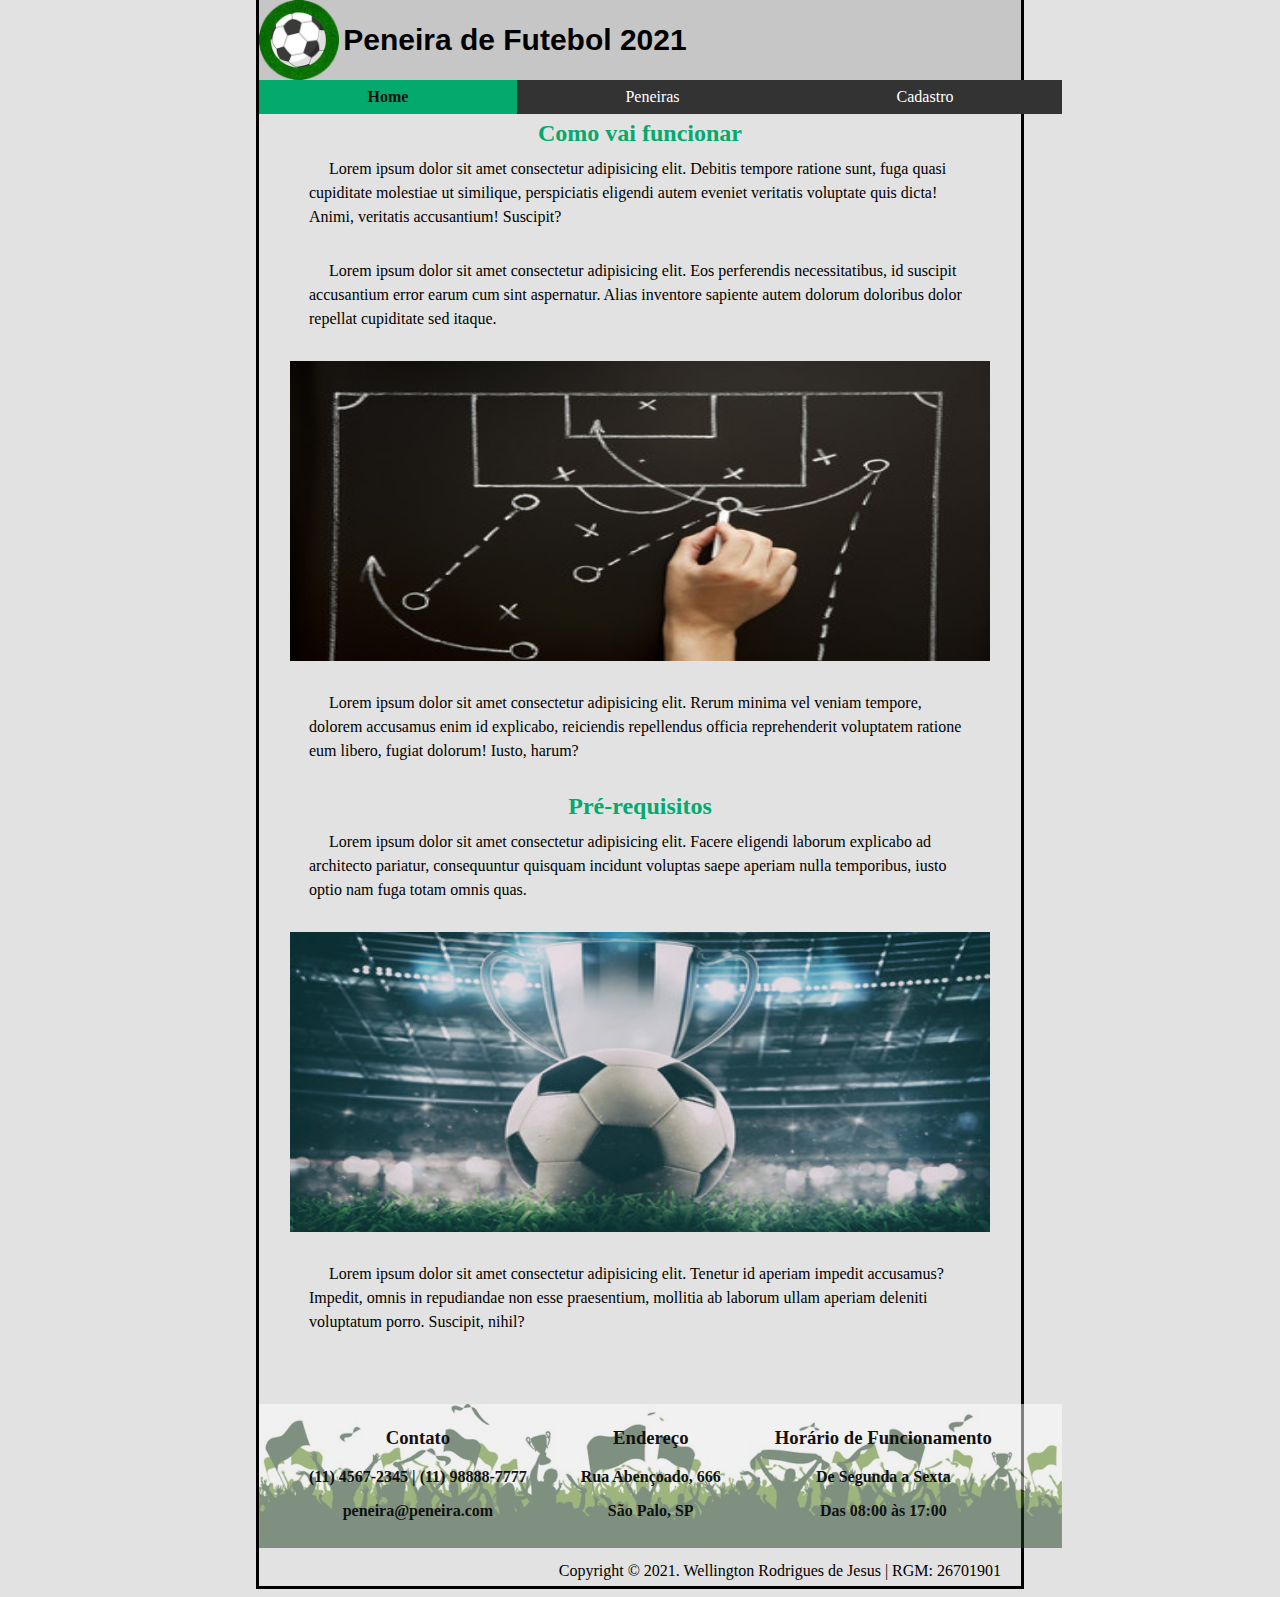
==== index.html @ cd3d53b6 "versão1" ====
<!DOCTYPE html>
<html lang="pt-br">
<head>
    <meta charset="UTF-8">
    <meta http-equiv="X-UA-Compatible" content="IE=edge">
    <meta name="viewport" content="width=, initial-scale=1.0">
    <link rel="icon" href="imagens/image3.png">
    <title>Peneira de Futebol</title>
    <link rel="stylesheet" href="style.css">
</head>
<body>

    <!--Menu-->
    <header>
        <h1>Peneira de Futebol 2021</h1>
        <img src="imagens/banner-semfundo.png" alt="Banner do site" id="banner">        
        <nav>
            <a href="index.html" class="active">Home</a>
            <a href="peneira.html">Peneiras</a>
            <a href="cadastro.html">Cadastro</a>
        </nav>
    </header>
    <!--Conteúdo-->
    <section class="conteudo">
        <h2>Como vai funcionar</h2>
        <p class="para-secao">Lorem ipsum dolor sit amet consectetur adipisicing elit. Debitis tempore ratione sunt, fuga quasi cupiditate molestiae ut similique, perspiciatis eligendi autem eveniet veritatis voluptate quis dicta! Animi, veritatis accusantium! Suscipit?</p>
        <p class="para-secao">Lorem ipsum dolor sit amet consectetur adipisicing elit. Eos perferendis necessitatibus, id suscipit accusantium error earum cum sint aspernatur. Alias inventore sapiente autem dolorum doloribus dolor repellat cupiditate sed itaque.</p>
        <img src="imagens/image12.png" alt="Plano de Fundo" class="imagens">
        <p class="para-secao">Lorem ipsum dolor sit amet consectetur adipisicing elit. Rerum minima vel veniam tempore, dolorem accusamus enim id explicabo, reiciendis repellendus officia reprehenderit voluptatem ratione eum libero, fugiat dolorum! Iusto, harum?
        </p>
    </section>
    <section class="conteudo">
        <h2>Pré-requisitos</h2>
        <p class="para-secao">Lorem ipsum dolor sit amet consectetur adipisicing elit. Facere eligendi laborum explicabo ad architecto pariatur, consequuntur quisquam incidunt voluptas saepe aperiam nulla temporibus, iusto optio nam fuga totam omnis quas.</p>
        <img src="imagens/image10.png" alt="Plano de Fundo" class="imagens">
        <p class="para-secao">Lorem ipsum dolor sit amet consectetur adipisicing elit. Tenetur id aperiam impedit accusamus? Impedit, omnis in repudiandae non esse praesentium, mollitia ab laborum ullam aperiam deleniti voluptatum porro. Suscipit, nihil?</p>

    </section>
    <!--Rodapé-->
    <footer class="rodape">
        <figure>
        <img src="imagens/image13.png" alt="Imagem rodapé" class="imgrodape">
        </figure>
        <section class="contatorodape">
            <h3>Contato</h3>
            <p>(11) 4567-2345 | (11) 98888-7777</p>
            <P>peneira@peneira.com</P>
        </section>
        <section class="contatorodape">
            <h3>Endereço</h3>
            <p>Rua Abençoado, 666</p>
            <p>São Palo, SP</p>
        </section>
        <section class="contatorodape">
            <h3><b>Horário de Funcionamento</b></h3>
            <p>De Segunda a Sexta</p>
            <p>Das 08:00 às 17:00</p>
        </section>
        <p>Copyright &copy; 2021. Wellington Rodrigues de Jesus | RGM: 26701901</p>
    </footer>
</body>
</html>
---- style.css ----
/*cabeçalho*/
header > h1{

font-family: Arial, Helvetica, sans-serif;
font-size: 30px;
text-align: left;
position: fixed;
z-index: 1000;
padding: 0px;
background-color: white;
top: -20px;
left: 25%;
right: 20.2%;
padding: 23.2px;
background-color: rgb(198, 198, 198);

}
#banner{

    position: fixed;
    width: 80px;    
    z-index: 1000;
    top: 0px;
    background-color: white;
    background-color:rgba(198, 198, 198);
    
}

/*Menu*/

nav{
    z-index: 100;
    position: fixed;
    top: 20px;
    z-index: 90;
    list-style-type: none;
    margin-top: 60px;
    padding: 0;
    overflow: hidden;
    background-color: #333;
}

a{
    float: left;
}

nav a{

    display: block;
    color: white;
    text-align: center;
    padding: 8px 108.5px;
    text-decoration: none;

}

nav  a:hover:not(.active){
    background-color: #111;
    color: #04aa6d;
    font-weight: 900;
}
.active{
    background: #04aa6d;
    color: #111;
    font-weight: 900;
}

body{

    margin-top: -20px;
    position: relative;
    border: solid;
    border-top: transparent;
    z-index: 2000;
}

/*página inteira*/

body{

    top: 0px;
    font-family: 'Times New Roman', Times, serif;
    background-color: rgba(198, 198, 198,0.5);
    margin-left: 20%;
    margin-right: 20%;
    
}

/*Conteúdo*/

.conteudo{

    position: relative;
    top: 120px;
    z-index: 30;


}

.para-secao{

    text-align: left;
    text-indent: 20px;
    margin: 30px 50px;
    line-height: 1.5;
    position: relative;
    z-index: 10;

}

section > h2{

    text-align: center;
    color: rgb(4,170,109);
    top: auto;
    margin-bottom: -20px;
   
}

.imagens{

    position: relative;
    display: block;
    margin-left: auto;
    margin-right: auto;
    width: 700px;
    height: 300px;
    z-index: 9;
}

/*Rodaé*/

.imgrodape{

    height: 144.3px;
    position: relative;
    /*margin-top: 80px;*/
    bottom: -160px;
    margin-left: -40px;
    z-index: 8;
    opacity: 0.5;

}
.contatorodape{

    display: inline-block;
    text-align: center;
    position: relative;
    z-index: 10;
    margin-left: 50px;
    /*top: -159px;*/
    color: #111;
    font-weight: 900;
}

footer > p{

    text-align: right;
    position: relative;
    bottom: -10px;
    right: 20px;
    /*top: -164px;*/
    z-index: 10;
}

/*Formulário*/

.obrigatorio{
    color: red;
    position: relative;
}
form{

    position: relative;
    top: 110px;
    text-align: justify;
}

.caixaPreencher:hover, #docs:hover{

    border-radius: 6px;
    border-color:rgba(4, 170, 109, 1);
    border-style: solid;
    background-color: rgb(188, 255, 244);

}
.caixaPreencher{

    border-radius: 6px;
    border-color:rgb(129, 129, 129);
    border-style: solid;

}

.lblForm:hover{

    border-radius: 6px;
    border-style: solid;
    color: #111;
    border-color:rgba(198, 198, 198,0);
}

#btnEnviar{

    background-color: rgba(198, 198, 198,0.5);
    padding: 8px 8px;
    border-style: solid;
    border-radius: 10px;
    margin-left: 30%;
    margin-top: 10px;
    border-color:rgb(129, 129, 129);
    color: rgba(4, 170, 109, 1);
    font-weight: 800;
    font-family: 'Times New Roman', Times, serif;

}
#btnEnviar:hover{

    border-radius: 10px;
    border-color:rgba(4, 170, 109, 1);
    border-style: solid;
    background-color: rgb(188, 255, 244);

}
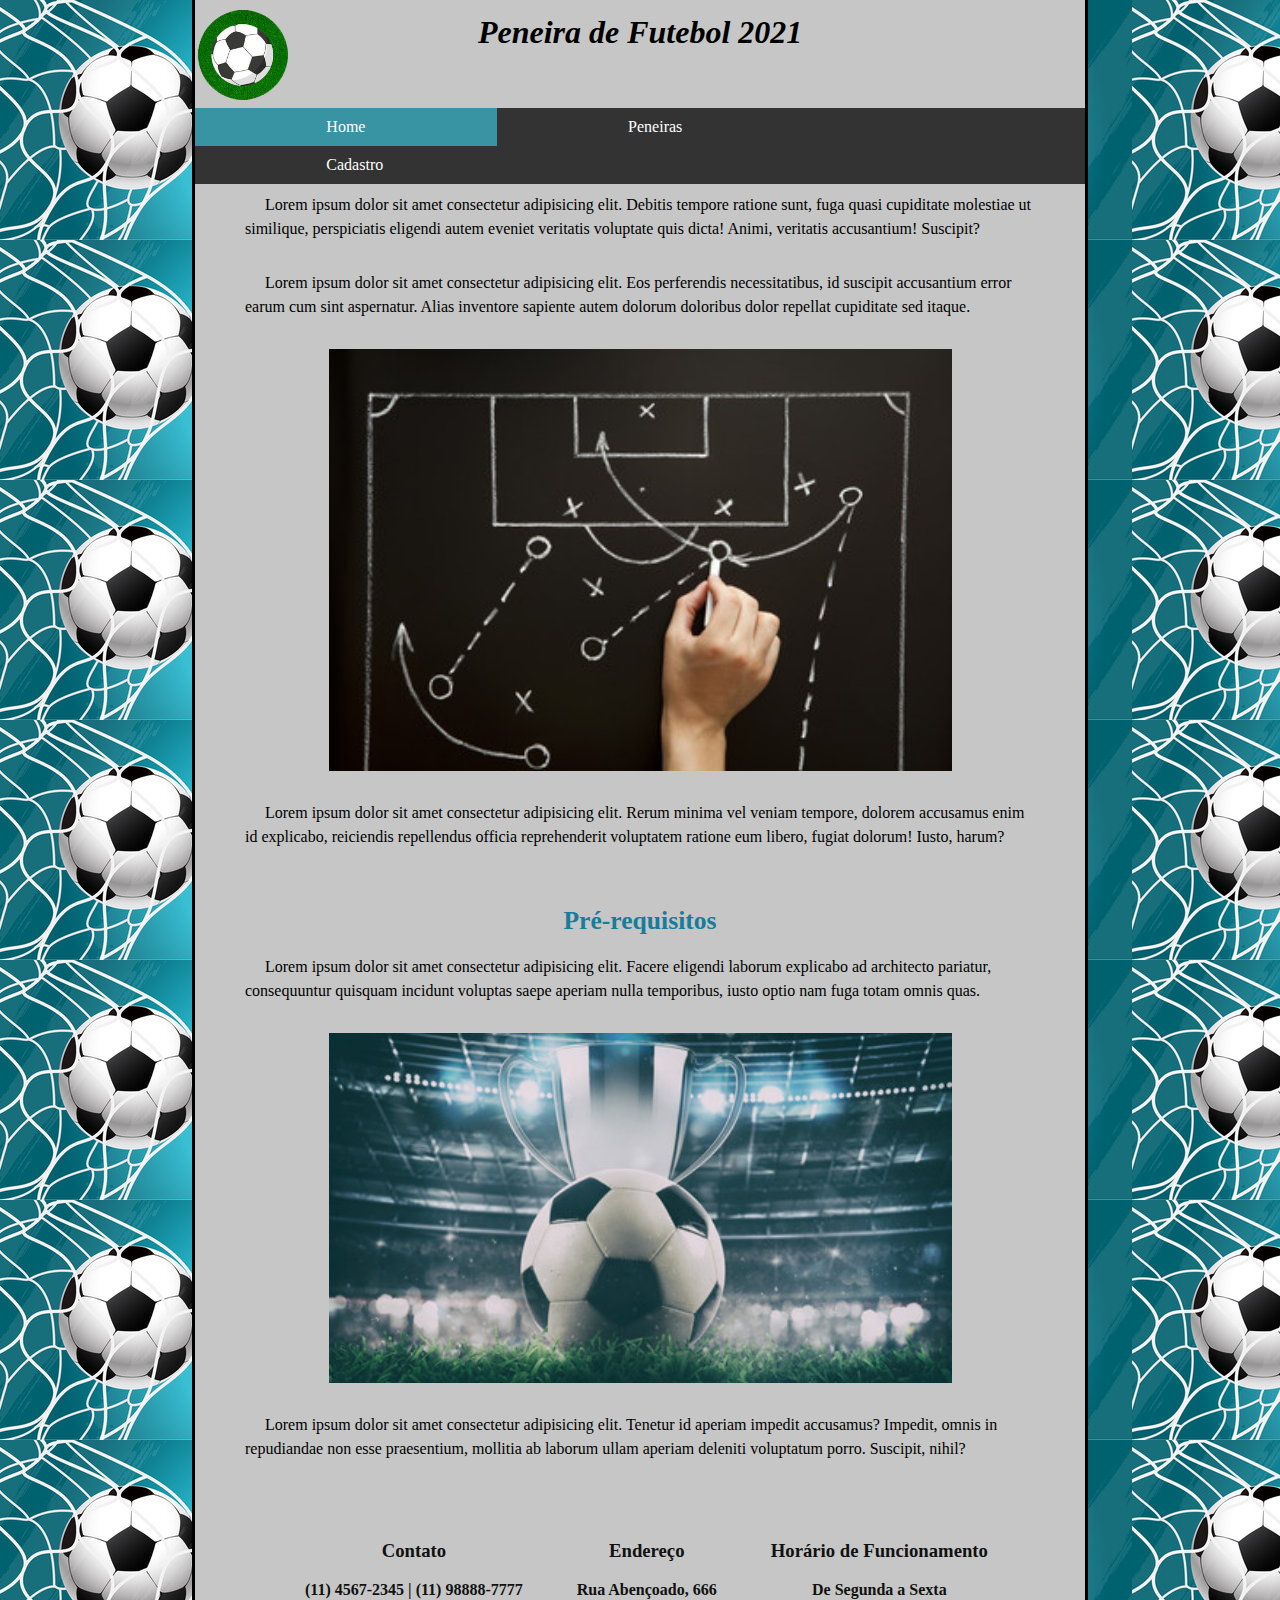
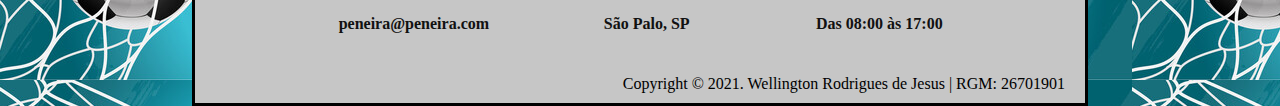
==== commit fc9982ee: "versão 2" ====
--- a/index.html
+++ b/index.html
@@ -10,15 +10,16 @@
 </head>
 <body>
 
+    <div>
     <!--Menu-->
     <header>
         <h1>Peneira de Futebol 2021</h1>
         <img src="imagens/banner-semfundo.png" alt="Banner do site" id="banner">        
-        <nav>
-            <a href="index.html" class="active">Home</a>
-            <a href="peneira.html">Peneiras</a>
-            <a href="cadastro.html">Cadastro</a>
-        </nav>
+        <ul>
+            <li><a href="index.html" class="active">Home</a></li>
+            <li><a href="peneira.html">Peneiras</a></li>
+            <li><a href="cadastro.html">Cadastro</a></li>
+        </ul>
     </header>
     <!--Conteúdo-->
     <section class="conteudo">
@@ -37,10 +38,9 @@
 
     </section>
     <!--Rodapé-->
+
     <footer class="rodape">
-        <figure>
-        <img src="imagens/image13.png" alt="Imagem rodapé" class="imgrodape">
-        </figure>
+        
         <section class="contatorodape">
             <h3>Contato</h3>
             <p>(11) 4567-2345 | (11) 98888-7777</p>
@@ -58,5 +58,6 @@
         </section>
         <p>Copyright &copy; 2021. Wellington Rodrigues de Jesus | RGM: 26701901</p>
     </footer>
+</div>
 </body>
 </html>--- a/style.css
+++ b/style.css
@@ -1,89 +1,93 @@
-/*cabeçalho*/
+/*Página*/
+body{
+
+    border-style: solid;
+    margin-left: 15%;
+    margin-right: 15%;
+    z-index: 1;
+    background-image: url(imagens/image11.png);
+    background-repeat: inherit;
+    margin-top: 0%;
+    margin-bottom: 0px;
+
+}
+div{
+
+    margin-top: -3%;
+    background-color: rgba(198, 198, 198, 1);
+    margin-bottom: -1.75%;
+    font-family: 'Times New Roman', Times, serif;
+    
+}
+
+/*Banner*/
+
 header > h1{
 
-font-family: Arial, Helvetica, sans-serif;
-font-size: 30px;
-text-align: left;
-position: fixed;
-z-index: 1000;
-padding: 0px;
-background-color: white;
-top: -20px;
-left: 25%;
-right: 20.2%;
-padding: 23.2px;
-background-color: rgb(198, 198, 198);
+    font-size: 200%;
+    font-style: italic;
+    position: fixed;
+    height: 10%;
+    width: 69.55%;
+    margin-left: 0%;
+    /*margin-right: 15%;*/
+    background-color: rgba(198, 198, 198, 1);
+    margin-top: -9px;
+    text-align: center;
+    padding-top: 2%;
+    padding-bottom: 2%;
+    z-index: 100;
 
 }
 #banner{
 
     position: fixed;
-    width: 80px;    
-    z-index: 1000;
-    top: 0px;
-    background-color: white;
-    background-color:rgba(198, 198, 198);
+    margin-left: 0.2%;
+    height: 10%;
+    z-index: 100;
+    margin-top: 1%;
+
     
 }
 
 /*Menu*/
 
-nav{
-    z-index: 100;
-    position: fixed;
-    top: 20px;
-    z-index: 90;
+ul {
     list-style-type: none;
-    margin-top: 60px;
+    margin: 0;
     padding: 0;
     overflow: hidden;
     background-color: #333;
-}
-
-a{
+    position: fixed;
+    top: 12%;
+    width: 69.55%;
+    z-index: 101;
+}
+  
+li {
     float: left;
 }
-
-nav a{
-
+  
+li a {
     display: block;
     color: white;
     text-align: center;
-    padding: 8px 108.5px;
+    padding: 10px 131.34px;
     text-decoration: none;
-
-}
-
-nav  a:hover:not(.active){
-    background-color: #111;
-    color: #04aa6d;
-    font-weight: 900;
-}
-.active{
-    background: #04aa6d;
+    font-weight: 500;
+}
+  
+li a:hover:not(.active) {
+    background-color: rgba(58,190,211, 0.7);
+    font-weight: 500;
     color: #111;
-    font-weight: 900;
-}
-
-body{
-
-    margin-top: -20px;
-    position: relative;
-    border: solid;
-    border-top: transparent;
-    z-index: 2000;
-}
-
-/*página inteira*/
-
-body{
-
-    top: 0px;
-    font-family: 'Times New Roman', Times, serif;
-    background-color: rgba(198, 198, 198,0.5);
-    margin-left: 20%;
-    margin-right: 20%;
-    
+
+}
+  
+.active {
+    background-color: rgba(58,190,211, 0.7);
+    font-weight: 500;
+    color: white;
 }
 
 /*Conteúdo*/
@@ -93,8 +97,6 @@
     position: relative;
     top: 120px;
     z-index: 30;
-
-
 }
 
 .para-secao{
@@ -111,9 +113,11 @@
 section > h2{
 
     text-align: center;
-    color: rgb(4,170,109);
-    top: auto;
+    color: rgb(24, 124, 155);
     margin-bottom: -20px;
+    padding-top: 3%;
+    padding-bottom: 1%;
+    font-size: 160%;
    
 }
 
@@ -123,24 +127,24 @@
     display: block;
     margin-left: auto;
     margin-right: auto;
-    width: 700px;
-    height: 300px;
+    width: 70%;
+    height: 30%;
     z-index: 9;
 }
 
 /*Rodaé*/
 
-.imgrodape{
+/*.imgrodape{
 
     height: 144.3px;
     position: relative;
     /*margin-top: 80px;*/
-    bottom: -160px;
+    /*bottom: -160px;
     margin-left: -40px;
     z-index: 8;
     opacity: 0.5;
 
-}
+}*/
 .contatorodape{
 
     display: inline-block;
@@ -148,16 +152,18 @@
     position: relative;
     z-index: 10;
     margin-left: 50px;
-    /*top: -159px;*/
+    top: 150px;
+    margin-bottom: 170px;
     color: #111;
     font-weight: 900;
+    left: 60px;
 }
 
 footer > p{
 
     text-align: right;
     position: relative;
-    bottom: -10px;
+    bottom: 10px;
     right: 20px;
     /*top: -164px;*/
     z-index: 10;
@@ -168,18 +174,29 @@
 .obrigatorio{
     color: red;
     position: relative;
+    top: 15px;
+    margin-left: 12%;
 }
 form{
 
     position: relative;
-    top: 110px;
+    top: 120px;
     text-align: justify;
+    
+}
+
+fieldset{
+
+    border-radius: 2%;
+    margin-left: 10%;
+    margin-right: 10%;
+    position: relative;
 }
 
 .caixaPreencher:hover, #docs:hover{
 
     border-radius: 6px;
-    border-color:rgba(4, 170, 109, 1);
+    border-color:rgba(58,190,211, 1);
     border-style: solid;
     background-color: rgb(188, 255, 244);
 
@@ -206,9 +223,9 @@
     padding: 8px 8px;
     border-style: solid;
     border-radius: 10px;
-    margin-left: 30%;
+    margin-left: 5%;
     margin-top: 10px;
-    border-color:rgb(129, 129, 129);
+    border-color:rgba(129, 129, 129,);
     color: rgba(4, 170, 109, 1);
     font-weight: 800;
     font-family: 'Times New Roman', Times, serif;
@@ -217,8 +234,22 @@
 #btnEnviar:hover{
 
     border-radius: 10px;
-    border-color:rgba(4, 170, 109, 1);
+    border-color:rgba(58,190,211, 1);
     border-style: solid;
     background-color: rgb(188, 255, 244);
 
 }
+
+.titForm{
+
+    color:#111;
+    font-size: 160%;
+    text-align: center;
+    font-weight: 900;
+    font-style: inherit;
+
+}
+span{
+
+    color: red;
+}